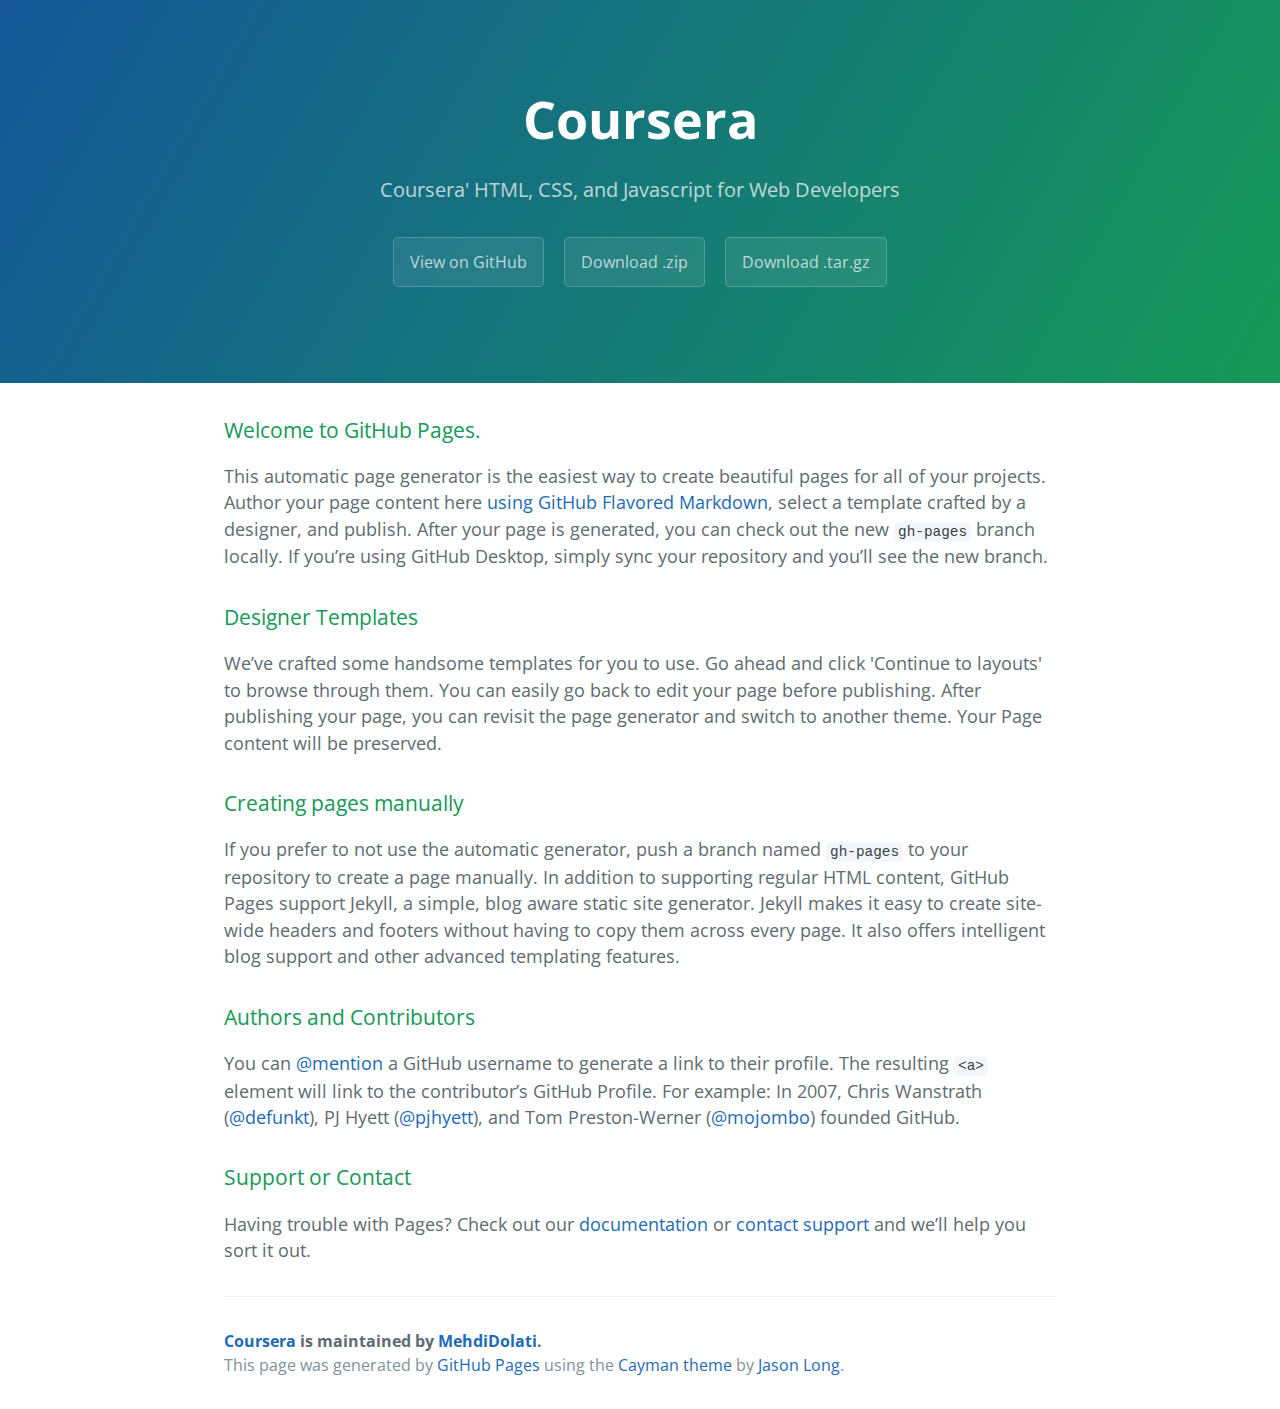
==== index.html @ 614a36b8 "Create gh-pages branch via GitHub" ====
<!DOCTYPE html>
<html lang="en-us">
  <head>
    <meta charset="UTF-8">
    <title>Coursera by MehdiDolati</title>
    <meta name="viewport" content="width=device-width, initial-scale=1">
    <link rel="stylesheet" type="text/css" href="stylesheets/normalize.css" media="screen">
    <link href='https://fonts.googleapis.com/css?family=Open+Sans:400,700' rel='stylesheet' type='text/css'>
    <link rel="stylesheet" type="text/css" href="stylesheets/stylesheet.css" media="screen">
    <link rel="stylesheet" type="text/css" href="stylesheets/github-light.css" media="screen">
  </head>
  <body>
    <section class="page-header">
      <h1 class="project-name">Coursera</h1>
      <h2 class="project-tagline">Coursera&#39; HTML, CSS, and Javascript for Web Developers</h2>
      <a href="https://github.com/MehdiDolati/Coursera" class="btn">View on GitHub</a>
      <a href="https://github.com/MehdiDolati/Coursera/zipball/master" class="btn">Download .zip</a>
      <a href="https://github.com/MehdiDolati/Coursera/tarball/master" class="btn">Download .tar.gz</a>
    </section>

    <section class="main-content">
      <h3>
<a id="welcome-to-github-pages" class="anchor" href="#welcome-to-github-pages" aria-hidden="true"><span aria-hidden="true" class="octicon octicon-link"></span></a>Welcome to GitHub Pages.</h3>

<p>This automatic page generator is the easiest way to create beautiful pages for all of your projects. Author your page content here <a href="https://guides.github.com/features/mastering-markdown/">using GitHub Flavored Markdown</a>, select a template crafted by a designer, and publish. After your page is generated, you can check out the new <code>gh-pages</code> branch locally. If you’re using GitHub Desktop, simply sync your repository and you’ll see the new branch.</p>

<h3>
<a id="designer-templates" class="anchor" href="#designer-templates" aria-hidden="true"><span aria-hidden="true" class="octicon octicon-link"></span></a>Designer Templates</h3>

<p>We’ve crafted some handsome templates for you to use. Go ahead and click 'Continue to layouts' to browse through them. You can easily go back to edit your page before publishing. After publishing your page, you can revisit the page generator and switch to another theme. Your Page content will be preserved.</p>

<h3>
<a id="creating-pages-manually" class="anchor" href="#creating-pages-manually" aria-hidden="true"><span aria-hidden="true" class="octicon octicon-link"></span></a>Creating pages manually</h3>

<p>If you prefer to not use the automatic generator, push a branch named <code>gh-pages</code> to your repository to create a page manually. In addition to supporting regular HTML content, GitHub Pages support Jekyll, a simple, blog aware static site generator. Jekyll makes it easy to create site-wide headers and footers without having to copy them across every page. It also offers intelligent blog support and other advanced templating features.</p>

<h3>
<a id="authors-and-contributors" class="anchor" href="#authors-and-contributors" aria-hidden="true"><span aria-hidden="true" class="octicon octicon-link"></span></a>Authors and Contributors</h3>

<p>You can <a href="https://help.github.com/articles/basic-writing-and-formatting-syntax/#mentioning-users-and-teams" class="user-mention">@mention</a> a GitHub username to generate a link to their profile. The resulting <code>&lt;a&gt;</code> element will link to the contributor’s GitHub Profile. For example: In 2007, Chris Wanstrath (<a href="https://github.com/defunkt" class="user-mention">@defunkt</a>), PJ Hyett (<a href="https://github.com/pjhyett" class="user-mention">@pjhyett</a>), and Tom Preston-Werner (<a href="https://github.com/mojombo" class="user-mention">@mojombo</a>) founded GitHub.</p>

<h3>
<a id="support-or-contact" class="anchor" href="#support-or-contact" aria-hidden="true"><span aria-hidden="true" class="octicon octicon-link"></span></a>Support or Contact</h3>

<p>Having trouble with Pages? Check out our <a href="https://help.github.com/pages">documentation</a> or <a href="https://github.com/contact">contact support</a> and we’ll help you sort it out.</p>

      <footer class="site-footer">
        <span class="site-footer-owner"><a href="https://github.com/MehdiDolati/Coursera">Coursera</a> is maintained by <a href="https://github.com/MehdiDolati">MehdiDolati</a>.</span>

        <span class="site-footer-credits">This page was generated by <a href="https://pages.github.com">GitHub Pages</a> using the <a href="https://github.com/jasonlong/cayman-theme">Cayman theme</a> by <a href="https://twitter.com/jasonlong">Jason Long</a>.</span>
      </footer>

    </section>

  
  </body>
</html>
---- stylesheets/stylesheet.css ----
* {
  box-sizing: border-box; }

body {
  padding: 0;
  margin: 0;
  font-family: "Open Sans", "Helvetica Neue", Helvetica, Arial, sans-serif;
  font-size: 16px;
  line-height: 1.5;
  color: #606c71; }

a {
  color: #1e6bb8;
  text-decoration: none; }
  a:hover {
    text-decoration: underline; }

.btn {
  display: inline-block;
  margin-bottom: 1rem;
  color: rgba(255, 255, 255, 0.7);
  background-color: rgba(255, 255, 255, 0.08);
  border-color: rgba(255, 255, 255, 0.2);
  border-style: solid;
  border-width: 1px;
  border-radius: 0.3rem;
  transition: color 0.2s, background-color 0.2s, border-color 0.2s; }
  .btn + .btn {
    margin-left: 1rem; }

.btn:hover {
  color: rgba(255, 255, 255, 0.8);
  text-decoration: none;
  background-color: rgba(255, 255, 255, 0.2);
  border-color: rgba(255, 255, 255, 0.3); }

@media screen and (min-width: 64em) {
  .btn {
    padding: 0.75rem 1rem; } }

@media screen and (min-width: 42em) and (max-width: 64em) {
  .btn {
    padding: 0.6rem 0.9rem;
    font-size: 0.9rem; } }

@media screen and (max-width: 42em) {
  .btn {
    display: block;
    width: 100%;
    padding: 0.75rem;
    font-size: 0.9rem; }
    .btn + .btn {
      margin-top: 1rem;
      margin-left: 0; } }

.page-header {
  color: #fff;
  text-align: center;
  background-color: #159957;
  background-image: linear-gradient(120deg, #155799, #159957); }

@media screen and (min-width: 64em) {
  .page-header {
    padding: 5rem 6rem; } }

@media screen and (min-width: 42em) and (max-width: 64em) {
  .page-header {
    padding: 3rem 4rem; } }

@media screen and (max-width: 42em) {
  .page-header {
    padding: 2rem 1rem; } }

.project-name {
  margin-top: 0;
  margin-bottom: 0.1rem; }

@media screen and (min-width: 64em) {
  .project-name {
    font-size: 3.25rem; } }

@media screen and (min-width: 42em) and (max-width: 64em) {
  .project-name {
    font-size: 2.25rem; } }

@media screen and (max-width: 42em) {
  .project-name {
    font-size: 1.75rem; } }

.project-tagline {
  margin-bottom: 2rem;
  font-weight: normal;
  opacity: 0.7; }

@media screen and (min-width: 64em) {
  .project-tagline {
    font-size: 1.25rem; } }

@media screen and (min-width: 42em) and (max-width: 64em) {
  .project-tagline {
    font-size: 1.15rem; } }

@media screen and (max-width: 42em) {
  .project-tagline {
    font-size: 1rem; } }

.main-content :first-child {
  margin-top: 0; }
.main-content img {
  max-width: 100%; }
.main-content h1, .main-content h2, .main-content h3, .main-content h4, .main-content h5, .main-content h6 {
  margin-top: 2rem;
  margin-bottom: 1rem;
  font-weight: normal;
  color: #159957; }
.main-content p {
  margin-bottom: 1em; }
.main-content code {
  padding: 2px 4px;
  font-family: Consolas, "Liberation Mono", Menlo, Courier, monospace;
  font-size: 0.9rem;
  color: #383e41;
  background-color: #f3f6fa;
  border-radius: 0.3rem; }
.main-content pre {
  padding: 0.8rem;
  margin-top: 0;
  margin-bottom: 1rem;
  font: 1rem Consolas, "Liberation Mono", Menlo, Courier, monospace;
  color: #567482;
  word-wrap: normal;
  background-color: #f3f6fa;
  border: solid 1px #dce6f0;
  border-radius: 0.3rem; }
  .main-content pre > code {
    padding: 0;
    margin: 0;
    font-size: 0.9rem;
    color: #567482;
    word-break: normal;
    white-space: pre;
    background: transparent;
    border: 0; }
.main-content .highlight {
  margin-bottom: 1rem; }
  .main-content .highlight pre {
    margin-bottom: 0;
    word-break: normal; }
.main-content .highlight pre, .main-content pre {
  padding: 0.8rem;
  overflow: auto;
  font-size: 0.9rem;
  line-height: 1.45;
  border-radius: 0.3rem; }
.main-content pre code, .main-content pre tt {
  display: inline;
  max-width: initial;
  padding: 0;
  margin: 0;
  overflow: initial;
  line-height: inherit;
  word-wrap: normal;
  background-color: transparent;
  border: 0; }
  .main-content pre code:before, .main-content pre code:after, .main-content pre tt:before, .main-content pre tt:after {
    content: normal; }
.main-content ul, .main-content ol {
  margin-top: 0; }
.main-content blockquote {
  padding: 0 1rem;
  margin-left: 0;
  color: #819198;
  border-left: 0.3rem solid #dce6f0; }
  .main-content blockquote > :first-child {
    margin-top: 0; }
  .main-content blockquote > :last-child {
    margin-bottom: 0; }
.main-content table {
  display: block;
  width: 100%;
  overflow: auto;
  word-break: normal;
  word-break: keep-all; }
  .main-content table th {
    font-weight: bold; }
  .main-content table th, .main-content table td {
    padding: 0.5rem 1rem;
    border: 1px solid #e9ebec; }
.main-content dl {
  padding: 0; }
  .main-content dl dt {
    padding: 0;
    margin-top: 1rem;
    font-size: 1rem;
    font-weight: bold; }
  .main-content dl dd {
    padding: 0;
    margin-bottom: 1rem; }
.main-content hr {
  height: 2px;
  padding: 0;
  margin: 1rem 0;
  background-color: #eff0f1;
  border: 0; }

@media screen and (min-width: 64em) {
  .main-content {
    max-width: 64rem;
    padding: 2rem 6rem;
    margin: 0 auto;
    font-size: 1.1rem; } }

@media screen and (min-width: 42em) and (max-width: 64em) {
  .main-content {
    padding: 2rem 4rem;
    font-size: 1.1rem; } }

@media screen and (max-width: 42em) {
  .main-content {
    padding: 2rem 1rem;
    font-size: 1rem; } }

.site-footer {
  padding-top: 2rem;
  margin-top: 2rem;
  border-top: solid 1px #eff0f1; }

.site-footer-owner {
  display: block;
  font-weight: bold; }

.site-footer-credits {
  color: #819198; }

@media screen and (min-width: 64em) {
  .site-footer {
    font-size: 1rem; } }

@media screen and (min-width: 42em) and (max-width: 64em) {
  .site-footer {
    font-size: 1rem; } }

@media screen and (max-width: 42em) {
  .site-footer {
    font-size: 0.9rem; } }
---- stylesheets/github-light.css ----
/*
   Copyright 2014 GitHub Inc.

   Licensed under the Apache License, Version 2.0 (the "License");
   you may not use this file except in compliance with the License.
   You may obtain a copy of the License at

       http://www.apache.org/licenses/LICENSE-2.0

   Unless required by applicable law or agreed to in writing, software
   distributed under the License is distributed on an "AS IS" BASIS,
   WITHOUT WARRANTIES OR CONDITIONS OF ANY KIND, either express or implied.
   See the License for the specific language governing permissions and
   limitations under the License.

*/

.pl-c /* comment */ {
  color: #969896;
}

.pl-c1      /* constant, markup.raw, meta.diff.header, meta.module-reference, meta.property-name, support, support.constant, support.variable, variable.other.constant */,
.pl-s .pl-v /* string variable */ {
  color: #0086b3;
}

.pl-e  /* entity */,
.pl-en /* entity.name */ {
  color: #795da3;
}

.pl-s .pl-s1 /* string source */,
.pl-smi      /* storage.modifier.import, storage.modifier.package, storage.type.java, variable.other, variable.parameter.function */ {
  color: #333;
}

.pl-ent /* entity.name.tag */ {
  color: #63a35c;
}

.pl-k /* keyword, storage, storage.type */ {
  color: #a71d5d;
}

.pl-pds              /* punctuation.definition.string, string.regexp.character-class */,
.pl-s                /* string */,
.pl-s .pl-pse .pl-s1 /* string punctuation.section.embedded source */,
.pl-sr               /* string.regexp */,
.pl-sr .pl-cce       /* string.regexp constant.character.escape */,
.pl-sr .pl-sra       /* string.regexp string.regexp.arbitrary-repitition */,
.pl-sr .pl-sre       /* string.regexp source.ruby.embedded */ {
  color: #183691;
}

.pl-v /* variable */ {
  color: #ed6a43;
}

.pl-id /* invalid.deprecated */ {
  color: #b52a1d;
}

.pl-ii /* invalid.illegal */ {
  background-color: #b52a1d;
  color: #f8f8f8;
}

.pl-sr .pl-cce /* string.regexp constant.character.escape */ {
  color: #63a35c;
  font-weight: bold;
}

.pl-ml /* markup.list */ {
  color: #693a17;
}

.pl-mh        /* markup.heading */,
.pl-mh .pl-en /* markup.heading entity.name */,
.pl-ms        /* meta.separator */ {
  color: #1d3e81;
  font-weight: bold;
}

.pl-mq /* markup.quote */ {
  color: #008080;
}

.pl-mi /* markup.italic */ {
  color: #333;
  font-style: italic;
}

.pl-mb /* markup.bold */ {
  color: #333;
  font-weight: bold;
}

.pl-md /* markup.deleted, meta.diff.header.from-file */ {
  background-color: #ffecec;
  color: #bd2c00;
}

.pl-mi1 /* markup.inserted, meta.diff.header.to-file */ {
  background-color: #eaffea;
  color: #55a532;
}

.pl-mdr /* meta.diff.range */ {
  color: #795da3;
  font-weight: bold;
}

.pl-mo /* meta.output */ {
  color: #1d3e81;
}
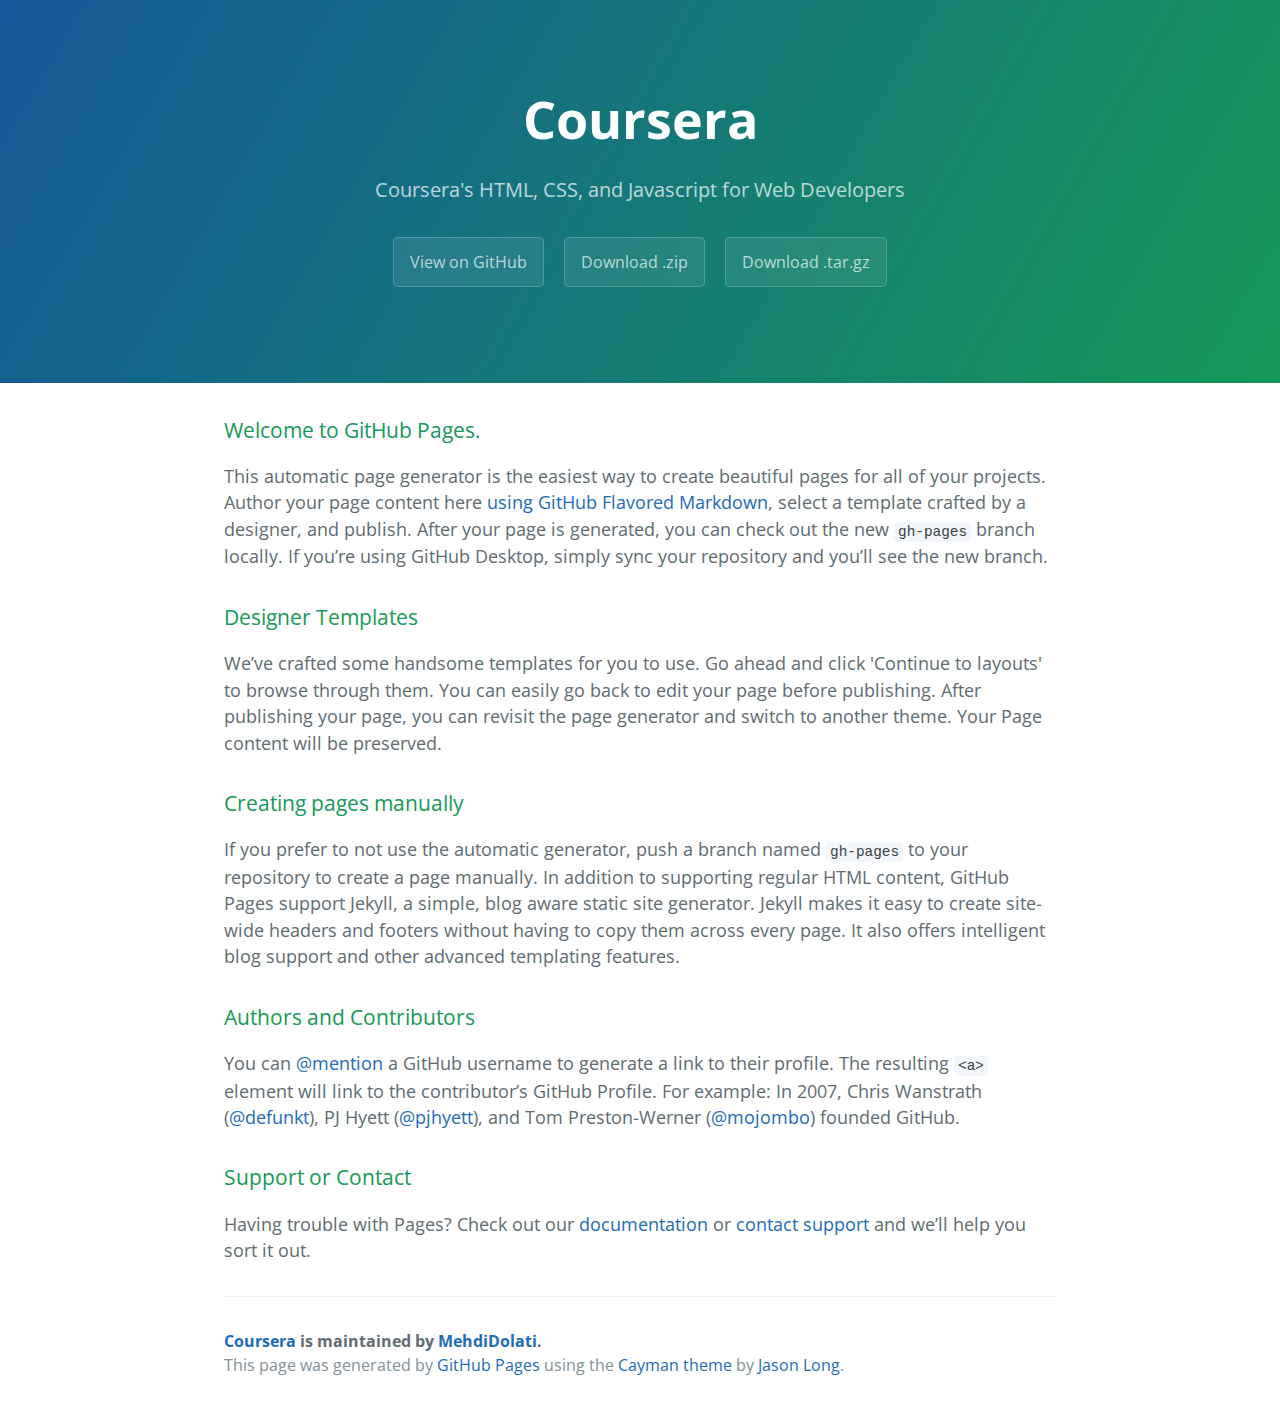
==== commit 6f44c34a: "Create gh-pages branch via GitHub" ====
--- a/index.html
+++ b/index.html
@@ -12,7 +12,7 @@
   <body>
     <section class="page-header">
       <h1 class="project-name">Coursera</h1>
-      <h2 class="project-tagline">Coursera&#39; HTML, CSS, and Javascript for Web Developers</h2>
+      <h2 class="project-tagline">Coursera&#39;s HTML, CSS, and Javascript for Web Developers</h2>
       <a href="https://github.com/MehdiDolati/Coursera" class="btn">View on GitHub</a>
       <a href="https://github.com/MehdiDolati/Coursera/zipball/master" class="btn">Download .zip</a>
       <a href="https://github.com/MehdiDolati/Coursera/tarball/master" class="btn">Download .tar.gz</a>
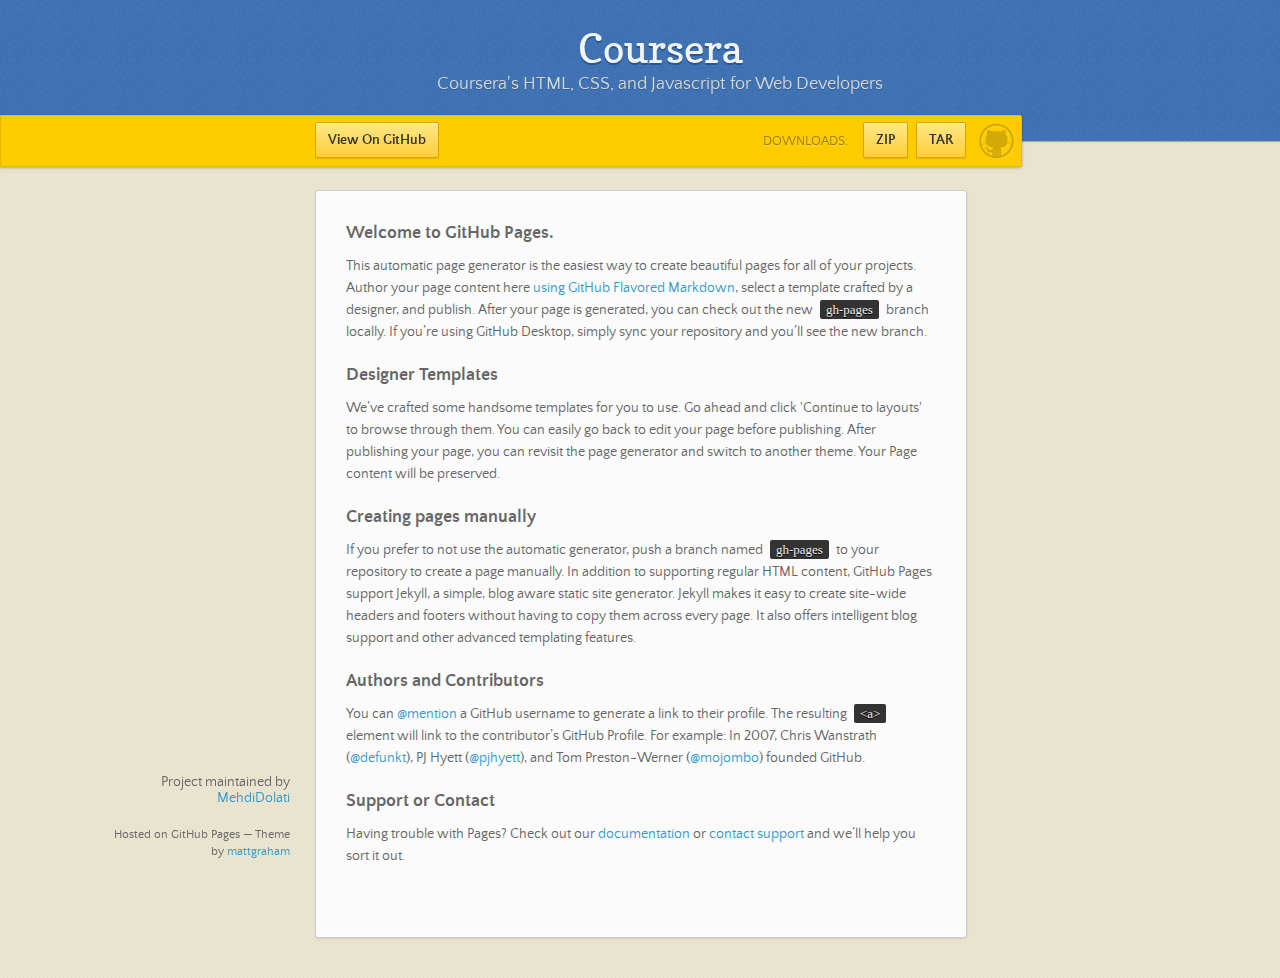
==== commit 2f98d815: "Create gh-pages branch via GitHub" ====
--- a/index.html
+++ b/index.html
@@ -1,25 +1,45 @@
-<!DOCTYPE html>
-<html lang="en-us">
+<!doctype html>
+<html>
   <head>
-    <meta charset="UTF-8">
+    <meta charset="utf-8">
+    <meta http-equiv="X-UA-Compatible" content="chrome=1">
     <title>Coursera by MehdiDolati</title>
-    <meta name="viewport" content="width=device-width, initial-scale=1">
-    <link rel="stylesheet" type="text/css" href="stylesheets/normalize.css" media="screen">
-    <link href='https://fonts.googleapis.com/css?family=Open+Sans:400,700' rel='stylesheet' type='text/css'>
-    <link rel="stylesheet" type="text/css" href="stylesheets/stylesheet.css" media="screen">
-    <link rel="stylesheet" type="text/css" href="stylesheets/github-light.css" media="screen">
+    <link rel="stylesheet" href="stylesheets/styles.css">
+    <link rel="stylesheet" href="stylesheets/github-dark.css">
+    <script src="https://ajax.googleapis.com/ajax/libs/jquery/1.7.1/jquery.min.js"></script>
+    <script src="javascripts/main.js"></script>
+    <!--[if lt IE 9]>
+      <script src="//html5shiv.googlecode.com/svn/trunk/html5.js"></script>
+    <![endif]-->
+    <meta name="viewport" content="width=device-width, initial-scale=1, user-scalable=no">
+
   </head>
   <body>
-    <section class="page-header">
-      <h1 class="project-name">Coursera</h1>
-      <h2 class="project-tagline">Coursera&#39;s HTML, CSS, and Javascript for Web Developers</h2>
-      <a href="https://github.com/MehdiDolati/Coursera" class="btn">View on GitHub</a>
-      <a href="https://github.com/MehdiDolati/Coursera/zipball/master" class="btn">Download .zip</a>
-      <a href="https://github.com/MehdiDolati/Coursera/tarball/master" class="btn">Download .tar.gz</a>
-    </section>
 
-    <section class="main-content">
-      <h3>
+      <header>
+        <h1>Coursera</h1>
+        <p>Coursera&#39;s HTML, CSS, and Javascript for Web Developers</p>
+      </header>
+
+      <div id="banner">
+        <span id="logo"></span>
+
+        <a href="https://github.com/MehdiDolati/Coursera" class="button fork"><strong>View On GitHub</strong></a>
+        <div class="downloads">
+          <span>Downloads:</span>
+          <ul>
+            <li><a href="https://github.com/MehdiDolati/Coursera/zipball/master" class="button">ZIP</a></li>
+            <li><a href="https://github.com/MehdiDolati/Coursera/tarball/master" class="button">TAR</a></li>
+          </ul>
+        </div>
+      </div><!-- end banner -->
+
+    <div class="wrapper">
+      <nav>
+        <ul></ul>
+      </nav>
+      <section>
+        <h3>
 <a id="welcome-to-github-pages" class="anchor" href="#welcome-to-github-pages" aria-hidden="true"><span aria-hidden="true" class="octicon octicon-link"></span></a>Welcome to GitHub Pages.</h3>
 
 <p>This automatic page generator is the easiest way to create beautiful pages for all of your projects. Author your page content here <a href="https://guides.github.com/features/mastering-markdown/">using GitHub Flavored Markdown</a>, select a template crafted by a designer, and publish. After your page is generated, you can check out the new <code>gh-pages</code> branch locally. If you’re using GitHub Desktop, simply sync your repository and you’ll see the new branch.</p>
@@ -43,15 +63,13 @@
 <a id="support-or-contact" class="anchor" href="#support-or-contact" aria-hidden="true"><span aria-hidden="true" class="octicon octicon-link"></span></a>Support or Contact</h3>
 
 <p>Having trouble with Pages? Check out our <a href="https://help.github.com/pages">documentation</a> or <a href="https://github.com/contact">contact support</a> and we’ll help you sort it out.</p>
-
-      <footer class="site-footer">
-        <span class="site-footer-owner"><a href="https://github.com/MehdiDolati/Coursera">Coursera</a> is maintained by <a href="https://github.com/MehdiDolati">MehdiDolati</a>.</span>
-
-        <span class="site-footer-credits">This page was generated by <a href="https://pages.github.com">GitHub Pages</a> using the <a href="https://github.com/jasonlong/cayman-theme">Cayman theme</a> by <a href="https://twitter.com/jasonlong">Jason Long</a>.</span>
+      </section>
+      <footer>
+        <p>Project maintained by <a href="https://github.com/MehdiDolati">MehdiDolati</a></p>
+        <p><small>Hosted on GitHub Pages &mdash; Theme by <a href="https://twitter.com/michigangraham">mattgraham</a></small></p>
       </footer>
-
-    </section>
-
-  
+    </div>
+    <!--[if !IE]><script>fixScale(document);</script><![endif]-->
+    
   </body>
 </html>
--- a/stylesheets/styles.css
+++ b/stylesheets/styles.css
@@ -0,0 +1,1010 @@
+/*
+Leap Day for GitHub Pages
+by Matt Graham
+*/
+@font-face {
+  font-family: 'Quattrocento Sans';
+  src: url("../fonts/quattrocentosans-bold-webfont.eot");
+  src: url("../fonts/quattrocentosans-bold-webfont.eot?#iefix") format("embedded-opentype"), url("../fonts/quattrocentosans-bold-webfont.woff") format("woff"), url("../fonts/quattrocentosans-bold-webfont.ttf") format("truetype"), url("../fonts/quattrocentosans-bold-webfont.svg#QuattrocentoSansBold") format("svg");
+  font-weight: bold;
+  font-style: normal;
+}
+
+@font-face {
+  font-family: 'Quattrocento Sans';
+  src: url("../fonts/quattrocentosans-bolditalic-webfont.eot");
+  src: url("../fonts/quattrocentosans-bolditalic-webfont.eot?#iefix") format("embedded-opentype"), url("../fonts/quattrocentosans-bolditalic-webfont.woff") format("woff"), url("../fonts/quattrocentosans-bolditalic-webfont.ttf") format("truetype"), url("../fonts/quattrocentosans-bolditalic-webfont.svg#QuattrocentoSansBoldItalic") format("svg");
+  font-weight: bold;
+  font-style: italic;
+}
+
+@font-face {
+  font-family: 'Quattrocento Sans';
+  src: url("../fonts/quattrocentosans-italic-webfont.eot");
+  src: url("../fonts/quattrocentosans-italic-webfont.eot?#iefix") format("embedded-opentype"), url("../fonts/quattrocentosans-italic-webfont.woff") format("woff"), url("../fonts/quattrocentosans-italic-webfont.ttf") format("truetype"), url("../fonts/quattrocentosans-italic-webfont.svg#QuattrocentoSansItalic") format("svg");
+  font-weight: normal;
+  font-style: italic;
+}
+
+@font-face {
+  font-family: 'Quattrocento Sans';
+  src: url("../fonts/quattrocentosans-regular-webfont.eot");
+  src: url("../fonts/quattrocentosans-regular-webfont.eot?#iefix") format("embedded-opentype"), url("../fonts/quattrocentosans-regular-webfont.woff") format("woff"), url("../fonts/quattrocentosans-regular-webfont.ttf") format("truetype"), url("../fonts/quattrocentosans-regular-webfont.svg#QuattrocentoSansRegular") format("svg");
+  font-weight: normal;
+  font-style: normal;
+}
+
+@font-face {
+  font-family: 'Copse';
+  src: url("../fonts/copse-regular-webfont.eot");
+  src: url("../fonts/copse-regular-webfont.eot?#iefix") format("embedded-opentype"), url("../fonts/copse-regular-webfont.woff") format("woff"), url("../fonts/copse-regular-webfont.ttf") format("truetype"), url("../fonts/copse-regular-webfont.svg#CopseRegular") format("svg");
+  font-weight: normal;
+  font-style: normal;
+}
+
+/* normalize.css 2012-02-07T12:37 UTC - https://github.com/necolas/normalize.css */
+/* =============================================================================
+   HTML5 display definitions
+   ========================================================================== */
+/*
+ * Corrects block display not defined in IE6/7/8/9 & FF3
+ */
+article,
+aside,
+details,
+figcaption,
+figure,
+footer,
+header,
+hgroup,
+nav,
+section,
+summary {
+  display: block;
+}
+
+/*
+ * Corrects inline-block display not defined in IE6/7/8/9 & FF3
+ */
+audio,
+canvas,
+video {
+  display: inline-block;
+  *display: inline;
+  *zoom: 1;
+}
+
+/*
+ * Prevents modern browsers from displaying 'audio' without controls
+ */
+audio:not([controls]) {
+  display: none;
+}
+
+/*
+ * Addresses styling for 'hidden' attribute not present in IE7/8/9, FF3, S4
+ * Known issue: no IE6 support
+ */
+[hidden] {
+  display: none;
+}
+
+/* =============================================================================
+   Base
+   ========================================================================== */
+/*
+ * 1. Corrects text resizing oddly in IE6/7 when body font-size is set using em units
+ *    http://clagnut.com/blog/348/#c790
+ * 2. Prevents iOS text size adjust after orientation change, without disabling user zoom
+ *    www.456bereastreet.com/archive/201012/controlling_text_size_in_safari_for_ios_without_disabling_user_zoom/
+ */
+html {
+  font-size: 100%;
+  /* 1 */
+  -webkit-text-size-adjust: 100%;
+  /* 2 */
+  -ms-text-size-adjust: 100%;
+  /* 2 */
+}
+
+/*
+ * Addresses font-family inconsistency between 'textarea' and other form elements.
+ */
+html,
+button,
+input,
+select,
+textarea {
+  font-family: sans-serif;
+}
+
+/*
+ * Addresses margins handled incorrectly in IE6/7
+ */
+body {
+  margin: 0;
+}
+
+/* =============================================================================
+   Links
+   ========================================================================== */
+/*
+ * Addresses outline displayed oddly in Chrome
+ */
+a:focus {
+  outline: thin dotted;
+}
+
+/*
+ * Improves readability when focused and also mouse hovered in all browsers
+ * people.opera.com/patrickl/experiments/keyboard/test
+ */
+a:hover,
+a:active {
+  outline: 0;
+}
+
+/* =============================================================================
+   Typography
+   ========================================================================== */
+/*
+ * Addresses font sizes and margins set differently in IE6/7
+ * Addresses font sizes within 'section' and 'article' in FF4+, Chrome, S5
+ */
+h1 {
+  font-size: 2em;
+  margin: 0.67em 0;
+}
+
+h2 {
+  font-size: 1.5em;
+  margin: 0.83em 0;
+}
+
+h3 {
+  font-size: 1.17em;
+  margin: 1em 0;
+}
+
+h4 {
+  font-size: 1em;
+  margin: 1.33em 0;
+}
+
+h5 {
+  font-size: 0.83em;
+  margin: 1.67em 0;
+}
+
+h6 {
+  font-size: 0.75em;
+  margin: 2.33em 0;
+}
+
+/*
+ * Addresses styling not present in IE7/8/9, S5, Chrome
+ */
+abbr[title] {
+  border-bottom: 1px dotted;
+}
+
+/*
+ * Addresses style set to 'bolder' in FF3+, S4/5, Chrome
+*/
+b,
+strong {
+  font-weight: bold;
+}
+
+blockquote {
+  margin: 1em 40px;
+}
+
+/*
+ * Addresses styling not present in S5, Chrome
+ */
+dfn {
+  font-style: italic;
+}
+
+/*
+ * Addresses styling not present in IE6/7/8/9
+ */
+mark {
+  background: #ff0;
+  color: #000;
+}
+
+/*
+ * Addresses margins set differently in IE6/7
+ */
+p,
+pre {
+  margin: 1em 0;
+}
+
+/*
+ * Corrects font family set oddly in IE6, S4/5, Chrome
+ * en.wikipedia.org/wiki/User:Davidgothberg/Test59
+ */
+pre,
+code,
+kbd,
+samp {
+  font-family: monospace, serif;
+  _font-family: 'courier new', monospace;
+  font-size: 1em;
+}
+
+/*
+ * 1. Addresses CSS quotes not supported in IE6/7
+ * 2. Addresses quote property not supported in S4
+ */
+/* 1 */
+q {
+  quotes: none;
+}
+
+/* 2 */
+q:before,
+q:after {
+  content: '';
+  content: none;
+}
+
+small {
+  font-size: 75%;
+}
+
+/*
+ * Prevents sub and sup affecting line-height in all browsers
+ * gist.github.com/413930
+ */
+sub,
+sup {
+  font-size: 75%;
+  line-height: 0;
+  position: relative;
+  vertical-align: baseline;
+}
+
+sup {
+  top: -0.5em;
+}
+
+sub {
+  bottom: -0.25em;
+}
+
+/* =============================================================================
+   Lists
+   ========================================================================== */
+/*
+ * Addresses margins set differently in IE6/7
+ */
+dl,
+menu,
+ol,
+ul {
+  margin: 1em 0;
+}
+
+dd {
+  margin: 0 0 0 40px;
+}
+
+/*
+ * Addresses paddings set differently in IE6/7
+ */
+menu,
+ol,
+ul {
+  padding: 0 0 0 40px;
+}
+
+/*
+ * Corrects list images handled incorrectly in IE7
+ */
+nav ul,
+nav ol {
+  list-style: none;
+  list-style-image: none;
+}
+
+/* =============================================================================
+   Embedded content
+   ========================================================================== */
+/*
+ * 1. Removes border when inside 'a' element in IE6/7/8/9, FF3
+ * 2. Improves image quality when scaled in IE7
+ *    code.flickr.com/blog/2008/11/12/on-ui-quality-the-little-things-client-side-image-resizing/
+ */
+img {
+  border: 0;
+  /* 1 */
+  -ms-interpolation-mode: bicubic;
+  /* 2 */
+}
+
+/*
+ * Corrects overflow displayed oddly in IE9
+ */
+svg:not(:root) {
+  overflow: hidden;
+}
+
+/* =============================================================================
+   Figures
+   ========================================================================== */
+/*
+ * Addresses margin not present in IE6/7/8/9, S5, O11
+ */
+figure {
+  margin: 0;
+}
+
+/* =============================================================================
+   Forms
+   ========================================================================== */
+/*
+ * Corrects margin displayed oddly in IE6/7
+ */
+form {
+  margin: 0;
+}
+
+/*
+ * Define consistent border, margin, and padding
+ */
+fieldset {
+  border: 1px solid #c0c0c0;
+  margin: 0 2px;
+  padding: 0.35em 0.625em 0.75em;
+}
+
+/*
+ * 1. Corrects color not being inherited in IE6/7/8/9
+ * 2. Corrects text not wrapping in FF3 
+ * 3. Corrects alignment displayed oddly in IE6/7
+ */
+legend {
+  border: 0;
+  /* 1 */
+  padding: 0;
+  white-space: normal;
+  /* 2 */
+  *margin-left: -7px;
+  /* 3 */
+}
+
+/*
+ * 1. Corrects font size not being inherited in all browsers
+ * 2. Addresses margins set differently in IE6/7, FF3+, S5, Chrome
+ * 3. Improves appearance and consistency in all browsers
+ */
+button,
+input,
+select,
+textarea {
+  font-size: 100%;
+  /* 1 */
+  margin: 0;
+  /* 2 */
+  vertical-align: baseline;
+  /* 3 */
+  *vertical-align: middle;
+  /* 3 */
+}
+
+/*
+ * Addresses FF3/4 setting line-height on 'input' using !important in the UA stylesheet
+ */
+button,
+input {
+  line-height: normal;
+  /* 1 */
+}
+
+/*
+ * 1. Improves usability and consistency of cursor style between image-type 'input' and others
+ * 2. Corrects inability to style clickable 'input' types in iOS
+ * 3. Removes inner spacing in IE7 without affecting normal text inputs
+ *    Known issue: inner spacing remains in IE6
+ */
+button,
+input[type="button"],
+input[type="reset"],
+input[type="submit"] {
+  cursor: pointer;
+  /* 1 */
+  -webkit-appearance: button;
+  /* 2 */
+  *overflow: visible;
+  /* 3 */
+}
+
+/*
+ * Re-set default cursor for disabled elements
+ */
+button[disabled],
+input[disabled] {
+  cursor: default;
+}
+
+/*
+ * 1. Addresses box sizing set to content-box in IE8/9
+ * 2. Removes excess padding in IE8/9
+ * 3. Removes excess padding in IE7
+      Known issue: excess padding remains in IE6
+ */
+input[type="checkbox"],
+input[type="radio"] {
+  box-sizing: border-box;
+  /* 1 */
+  padding: 0;
+  /* 2 */
+  *height: 13px;
+  /* 3 */
+  *width: 13px;
+  /* 3 */
+}
+
+/*
+ * 1. Addresses appearance set to searchfield in S5, Chrome
+ * 2. Addresses box-sizing set to border-box in S5, Chrome (include -moz to future-proof)
+ */
+input[type="search"] {
+  -webkit-appearance: textfield;
+  /* 1 */
+  -moz-box-sizing: content-box;
+  -webkit-box-sizing: content-box;
+  /* 2 */
+  box-sizing: content-box;
+}
+
+/*
+ * Removes inner padding and search cancel button in S5, Chrome on OS X
+ */
+input[type="search"]::-webkit-search-decoration,
+input[type="search"]::-webkit-search-cancel-button {
+  -webkit-appearance: none;
+}
+
+/*
+ * Removes inner padding and border in FF3+
+ * www.sitepen.com/blog/2008/05/14/the-devils-in-the-details-fixing-dojos-toolbar-buttons/
+ */
+button::-moz-focus-inner,
+input::-moz-focus-inner {
+  border: 0;
+  padding: 0;
+}
+
+/*
+ * 1. Removes default vertical scrollbar in IE6/7/8/9
+ * 2. Improves readability and alignment in all browsers
+ */
+textarea {
+  overflow: auto;
+  /* 1 */
+  vertical-align: top;
+  /* 2 */
+}
+
+/* =============================================================================
+   Tables
+   ========================================================================== */
+/*
+ * Remove most spacing between table cells
+ */
+table {
+  border-collapse: collapse;
+  border-spacing: 0;
+}
+
+body {
+  font: 14px/22px "Quattrocento Sans", "Helvetica Neue", Helvetica, Arial, sans-serif;
+  color: #666;
+  font-weight: 300;
+  margin: 0px;
+  padding: 0px 0 20px 0px;
+  background: url(../images/body-background.png) #eae6d1;
+}
+
+h1, h2, h3, h4, h5, h6 {
+  color: #333;
+  margin: 0 0 10px;
+}
+
+p, ul, ol, table, pre, dl {
+  margin: 0 0 20px;
+}
+
+h1, h2, h3 {
+  line-height: 1.1;
+}
+
+h1 {
+  font-size: 28px;
+}
+
+h2 {
+  font-size: 24px;
+  color: #393939;
+}
+
+h3, h4, h5, h6 {
+  color: #666666;
+}
+
+h3 {
+  font-size: 18px;
+  line-height: 24px;
+}
+
+a {
+  color: #3399cc;
+  font-weight: 400;
+  text-decoration: none;
+}
+
+a small {
+  font-size: 11px;
+  color: #666;
+  margin-top: -0.6em;
+  display: block;
+}
+
+ul {
+  list-style-image: url("../images/bullet.png");
+}
+
+strong {
+  font-weight: bold;
+  color: #333;
+}
+
+.wrapper {
+  width: 650px;
+  margin: 0 auto;
+  position: relative;
+}
+
+section img {
+  max-width: 100%;
+}
+
+blockquote {
+  border-left: 1px solid #ffcc00;
+  margin: 0;
+  padding: 0 0 0 20px;
+  font-style: italic;
+}
+
+code {
+  font-family: "Lucida Sans", Monaco, Bitstream Vera Sans Mono, Lucida Console, Terminal;
+  font-size: 13px;
+  color: #efefef;
+  text-shadow: 0px 1px 0px #000;
+  margin: 0 4px;
+  padding: 2px 6px;
+  background: #333;
+  -moz-border-radius: 2px;
+  -webkit-border-radius: 2px;
+  -o-border-radius: 2px;
+  -ms-border-radius: 2px;
+  -khtml-border-radius: 2px;
+  border-radius: 2px;
+}
+
+pre {
+  padding: 8px 15px;
+  background: #333333;
+  -moz-border-radius: 3px;
+  -webkit-border-radius: 3px;
+  -o-border-radius: 3px;
+  -ms-border-radius: 3px;
+  -khtml-border-radius: 3px;
+  border-radius: 3px;
+  border: 1px solid #c7c7c7;
+  overflow: auto;
+  overflow-y: hidden;
+}
+pre code {
+  margin: 0px;
+  padding: 0px;
+}
+
+table {
+  width: 100%;
+  border-collapse: collapse;
+}
+
+th {
+  text-align: left;
+  padding: 5px 10px;
+  border-bottom: 1px solid #e5e5e5;
+  color: #444;
+}
+
+td {
+  text-align: left;
+  padding: 5px 10px;
+  border-bottom: 1px solid #e5e5e5;
+  border-right: 1px solid #ffcc00;
+}
+td:first-child {
+  border-left: 1px solid #ffcc00;
+}
+
+hr {
+  border: 0;
+  outline: none;
+  height: 11px;
+  background: transparent url("../images/hr.gif") center center repeat-x;
+  margin: 0 0 20px;
+}
+
+dt {
+  color: #444;
+  font-weight: 700;
+}
+
+header {
+  padding: 25px 20px 40px 20px;
+  margin: 0;
+  position: fixed;
+  top: 0;
+  left: 0;
+  right: 0;
+  width: 100%;
+  text-align: center;
+  background: url(../images/background.png) #4276b6;
+  -moz-box-shadow: 1px 0px 2px rgba(0, 0, 0, 0.75);
+  -webkit-box-shadow: 1px 0px 2px rgba(0, 0, 0, 0.75);
+  -o-box-shadow: 1px 0px 2px rgba(0, 0, 0, 0.75);
+  box-shadow: 1px 0px 2px rgba(0, 0, 0, 0.75);
+  z-index: 99;
+  -webkit-font-smoothing: antialiased;
+  min-height: 76px;
+}
+header h1 {
+  font: 40px/48px "Copse", "Helvetica Neue", Helvetica, Arial, sans-serif;
+  color: #f3f3f3;
+  text-shadow: 0px 2px 0px #235796;
+  margin: 0px;
+  white-space: nowrap;
+  overflow: hidden;
+  text-overflow: ellipsis;
+  -o-text-overflow: ellipsis;
+  -ms-text-overflow: ellipsis;
+}
+header p {
+  color: #d8d8d8;
+  text-shadow: rgba(0, 0, 0, 0.2) 0 1px 0;
+  font-size: 18px;
+  margin: 0px;
+}
+
+#banner {
+  z-index: 100;
+  left: 0;
+  right: 50%;
+  height: 50px;
+  margin-right: -382px;
+  position: fixed;
+  top: 115px;
+  background: #ffcc00;
+  border: 1px solid #f0b500;
+  -moz-box-shadow: 0px 1px 3px rgba(0, 0, 0, 0.25);
+  -webkit-box-shadow: 0px 1px 3px rgba(0, 0, 0, 0.25);
+  -o-box-shadow: 0px 1px 3px rgba(0, 0, 0, 0.25);
+  box-shadow: 0px 1px 3px rgba(0, 0, 0, 0.25);
+  -moz-border-radius: 0px 2px 2px 0px;
+  -webkit-border-radius: 0px 2px 2px 0px;
+  -o-border-radius: 0px 2px 2px 0px;
+  -ms-border-radius: 0px 2px 2px 0px;
+  -khtml-border-radius: 0px 2px 2px 0px;
+  border-radius: 0px 2px 2px 0px;
+  padding-right: 10px;
+}
+#banner .button {
+  border: 1px solid #dba500;
+  background: -webkit-gradient(linear, 50% 0%, 50% 100%, color-stop(0%, #ffe788), color-stop(100%, #ffce38));
+  background: -webkit-linear-gradient(#ffe788, #ffce38);
+  background: -moz-linear-gradient(#ffe788, #ffce38);
+  background: -o-linear-gradient(#ffe788, #ffce38);
+  background: -ms-linear-gradient(#ffe788, #ffce38);
+  background: linear-gradient(#ffe788, #ffce38);
+  -moz-border-radius: 2px;
+  -webkit-border-radius: 2px;
+  -o-border-radius: 2px;
+  -ms-border-radius: 2px;
+  -khtml-border-radius: 2px;
+  border-radius: 2px;
+  -moz-box-shadow: inset 0px 1px 0px rgba(255, 255, 255, 0.4), 0px 1px 1px rgba(0, 0, 0, 0.1);
+  -webkit-box-shadow: inset 0px 1px 0px rgba(255, 255, 255, 0.4), 0px 1px 1px rgba(0, 0, 0, 0.1);
+  -o-box-shadow: inset 0px 1px 0px rgba(255, 255, 255, 0.4), 0px 1px 1px rgba(0, 0, 0, 0.1);
+  box-shadow: inset 0px 1px 0px rgba(255, 255, 255, 0.4), 0px 1px 1px rgba(0, 0, 0, 0.1);
+  background-color: #FFE788;
+  margin-left: 5px;
+  padding: 10px 12px;
+  margin-top: 6px;
+  line-height: 14px;
+  font-size: 14px;
+  color: #333;
+  font-weight: bold;
+  display: inline-block;
+  text-align: center;
+}
+#banner .button:hover {
+  background: -webkit-gradient(linear, 50% 0%, 50% 100%, color-stop(0%, #ffe788), color-stop(100%, #ffe788));
+  background: -webkit-linear-gradient(#ffe788, #ffe788);
+  background: -moz-linear-gradient(#ffe788, #ffe788);
+  background: -o-linear-gradient(#ffe788, #ffe788);
+  background: -ms-linear-gradient(#ffe788, #ffe788);
+  background: linear-gradient(#ffe788, #ffe788);
+  background-color: #ffeca0;
+}
+#banner .fork {
+  position: fixed;
+  left: 50%;
+  margin-left: -325px;
+  padding: 10px 12px;
+  margin-top: 6px;
+  line-height: 14px;
+  font-size: 14px;
+  background-color: #FFE788;
+}
+#banner .downloads {
+  float: right;
+  margin: 0 45px 0 0;
+}
+#banner .downloads span {
+  float: left;
+  line-height: 52px;
+  font-size: 90%;
+  color: #9d7f0d;
+  text-transform: uppercase;
+  text-shadow: rgba(255, 255, 255, 0.2) 0 1px 0;
+}
+#banner ul {
+  list-style: none;
+  height: 40px;
+  padding: 0;
+  float: left;
+  margin-left: 10px;
+}
+#banner ul li {
+  display: inline;
+}
+#banner ul li a.button {
+  background-color: #FFE788;
+}
+#banner #logo {
+  position: absolute;
+  height: 36px;
+  width: 36px;
+  right: 7px;
+  top: 7px;
+  display: block;
+  background: url(../images/octocat-logo.png);
+}
+
+section {
+  width: 590px;
+  padding: 30px 30px 50px 30px;
+  margin: 20px 0;
+  margin-top: 190px;
+  position: relative;
+  background: #fbfbfb;
+  -moz-border-radius: 3px;
+  -webkit-border-radius: 3px;
+  -o-border-radius: 3px;
+  -ms-border-radius: 3px;
+  -khtml-border-radius: 3px;
+  border-radius: 3px;
+  border: 1px solid #cbcbcb;
+  -moz-box-shadow: 0px 1px 2px rgba(0, 0, 0, 0.09), inset 0px 0px 2px 2px rgba(255, 255, 255, 0.5), inset 0 0 5px 5px rgba(255, 255, 255, 0.4);
+  -webkit-box-shadow: 0px 1px 2px rgba(0, 0, 0, 0.09), inset 0px 0px 2px 2px rgba(255, 255, 255, 0.5), inset 0 0 5px 5px rgba(255, 255, 255, 0.4);
+  -o-box-shadow: 0px 1px 2px rgba(0, 0, 0, 0.09), inset 0px 0px 2px 2px rgba(255, 255, 255, 0.5), inset 0 0 5px 5px rgba(255, 255, 255, 0.4);
+  box-shadow: 0px 1px 2px rgba(0, 0, 0, 0.09), inset 0px 0px 2px 2px rgba(255, 255, 255, 0.5), inset 0 0 5px 5px rgba(255, 255, 255, 0.4);
+}
+
+small {
+  font-size: 12px;
+}
+
+nav {
+  width: 230px;
+  position: fixed;
+  top: 220px;
+  left: 50%;
+  margin-left: -580px;
+  text-align: right;
+}
+nav ul {
+  list-style: none;
+  list-style-image: none;
+  font-size: 14px;
+  line-height: 24px;
+}
+nav ul li {
+  padding: 5px 0px;
+  line-height: 16px;
+}
+nav ul li.tag-h1 {
+  font-size: 1.2em;
+}
+nav ul li.tag-h1 a {
+  font-weight: bold;
+  color: #333;
+}
+nav ul li.tag-h2 + .tag-h1 {
+  margin-top: 10px;
+}
+nav ul a {
+  color: #666;
+}
+nav ul a:hover {
+  color: #999;
+}
+
+footer {
+  width: 180px;
+  position: fixed;
+  left: 50%;
+  margin-left: -530px;
+  bottom: 20px;
+  text-align: right;
+  line-height: 16px;
+}
+
+@media print, screen and (max-width: 1060px) {
+  div.wrapper {
+    width: auto;
+    margin: 0;
+  }
+
+  nav {
+    display: none;
+  }
+
+  header, section, footer {
+    float: none;
+  }
+  header h1, section h1, footer h1 {
+    white-space: nowrap;
+    overflow: hidden;
+    text-overflow: ellipsis;
+    -o-text-overflow: ellipsis;
+    -ms-text-overflow: ellipsis;
+  }
+
+  #banner {
+    width: 100%;
+  }
+  #banner .downloads {
+    margin-right: 60px;
+  }
+  #banner #logo {
+    margin-right: 15px;
+  }
+
+  section {
+    border: 1px solid #e5e5e5;
+    border-width: 1px 0;
+    padding: 20px auto;
+    margin: 190px auto 20px;
+    max-width: 600px;
+  }
+
+  footer {
+    text-align: center;
+    margin: 20px auto;
+    position: relative;
+    left: auto;
+    bottom: auto;
+    width: auto;
+  }
+}
+@media print, screen and (max-width: 720px) {
+  body {
+    word-wrap: break-word;
+  }
+
+  header {
+    padding: 20px 20px;
+    margin: 0;
+  }
+  header h1 {
+    font-size: 32px;
+    white-space: nowrap;
+    overflow: hidden;
+    text-overflow: ellipsis;
+    -o-text-overflow: ellipsis;
+    -ms-text-overflow: ellipsis;
+  }
+  header p {
+    display: none;
+  }
+
+  #banner {
+    top: 80px;
+  }
+  #banner .fork {
+    float: left;
+    display: inline-block;
+    margin-left: 0px;
+    position: fixed;
+    left: 20px;
+  }
+
+  section {
+    margin-top: 130px;
+    margin-bottom: 0px;
+    width: auto;
+  }
+
+  header ul, header p.view {
+    position: static;
+  }
+}
+@media print, screen and (max-width: 480px) {
+  header {
+    position: relative;
+    padding: 5px 0px;
+    min-height: 0px;
+  }
+  header h1 {
+    font-size: 24px;
+    white-space: nowrap;
+    overflow: hidden;
+    text-overflow: ellipsis;
+    -o-text-overflow: ellipsis;
+    -ms-text-overflow: ellipsis;
+  }
+
+  section {
+    margin-top: 5px;
+  }
+
+  #banner {
+    display: none;
+  }
+
+  header ul {
+    display: none;
+  }
+}
+@media print {
+  body {
+    padding: 0.4in;
+    font-size: 12pt;
+    color: #444;
+  }
+}
+@media print, screen and (max-height: 680px) {
+  footer {
+    text-align: center;
+    margin: 20px auto;
+    position: relative;
+    left: auto;
+    bottom: auto;
+    width: auto;
+  }
+}
+@media print, screen and (max-height: 480px) {
+  nav {
+    display: none;
+  }
+
+  footer {
+    text-align: center;
+    margin: 20px auto;
+    position: relative;
+    left: auto;
+    bottom: auto;
+    width: auto;
+  }
+}
--- a/stylesheets/github-dark.css
+++ b/stylesheets/github-dark.css
@@ -0,0 +1,124 @@
+/*
+The MIT License (MIT)
+
+Copyright (c) 2015 GitHub, Inc.
+
+Permission is hereby granted, free of charge, to any person obtaining a copy
+of this software and associated documentation files (the "Software"), to deal
+in the Software without restriction, including without limitation the rights
+to use, copy, modify, merge, publish, distribute, sublicense, and/or sell
+copies of the Software, and to permit persons to whom the Software is
+furnished to do so, subject to the following conditions:
+
+The above copyright notice and this permission notice shall be included in all
+copies or substantial portions of the Software.
+
+THE SOFTWARE IS PROVIDED "AS IS", WITHOUT WARRANTY OF ANY KIND, EXPRESS OR
+IMPLIED, INCLUDING BUT NOT LIMITED TO THE WARRANTIES OF MERCHANTABILITY,
+FITNESS FOR A PARTICULAR PURPOSE AND NONINFRINGEMENT. IN NO EVENT SHALL THE
+AUTHORS OR COPYRIGHT HOLDERS BE LIABLE FOR ANY CLAIM, DAMAGES OR OTHER
+LIABILITY, WHETHER IN AN ACTION OF CONTRACT, TORT OR OTHERWISE, ARISING FROM,
+OUT OF OR IN CONNECTION WITH THE SOFTWARE OR THE USE OR OTHER DEALINGS IN THE
+SOFTWARE.
+
+*/
+
+.pl-c /* comment */ {
+  color: #969896;
+}
+
+.pl-c1      /* constant, markup.raw, meta.diff.header, meta.module-reference, meta.property-name, support, support.constant, support.variable, variable.other.constant */,
+.pl-s .pl-v /* string variable */ {
+  color: #0099cd;
+}
+
+.pl-e  /* entity */,
+.pl-en /* entity.name */ {
+  color: #9774cb;
+}
+
+.pl-s .pl-s1 /* string source */,
+.pl-smi      /* storage.modifier.import, storage.modifier.package, storage.type.java, variable.other, variable.parameter.function */ {
+  color: #ddd;
+}
+
+.pl-ent /* entity.name.tag */ {
+  color: #7bcc72;
+}
+
+.pl-k /* keyword, storage, storage.type */ {
+  color: #cc2372;
+}
+
+.pl-pds              /* punctuation.definition.string, string.regexp.character-class */,
+.pl-s                /* string */,
+.pl-s .pl-pse .pl-s1 /* string punctuation.section.embedded source */,
+.pl-sr               /* string.regexp */,
+.pl-sr .pl-cce       /* string.regexp constant.character.escape */,
+.pl-sr .pl-sra       /* string.regexp string.regexp.arbitrary-repitition */,
+.pl-sr .pl-sre       /* string.regexp source.ruby.embedded */ {
+  color: #3c66e2;
+}
+
+.pl-v /* variable */ {
+  color: #fb8764;
+}
+
+.pl-id /* invalid.deprecated */ {
+  color: #e63525;
+}
+
+.pl-ii /* invalid.illegal */ {
+  background-color: #e63525;
+  color: #f8f8f8;
+}
+
+.pl-sr .pl-cce /* string.regexp constant.character.escape */ {
+  color: #7bcc72;
+  font-weight: bold;
+}
+
+.pl-ml /* markup.list */ {
+  color: #c26b2b;
+}
+
+.pl-mh        /* markup.heading */,
+.pl-mh .pl-en /* markup.heading entity.name */,
+.pl-ms        /* meta.separator */ {
+  color: #264ec5;
+  font-weight: bold;
+}
+
+.pl-mq /* markup.quote */ {
+  color: #00acac;
+}
+
+.pl-mi /* markup.italic */ {
+  color: #ddd;
+  font-style: italic;
+}
+
+.pl-mb /* markup.bold */ {
+  color: #ddd;
+  font-weight: bold;
+}
+
+.pl-md /* markup.deleted, meta.diff.header.from-file */ {
+  background-color: #ffecec;
+  color: #bd2c00;
+}
+
+.pl-mi1 /* markup.inserted, meta.diff.header.to-file */ {
+  background-color: #eaffea;
+  color: #55a532;
+}
+
+.pl-mdr /* meta.diff.range */ {
+  color: #9774cb;
+  font-weight: bold;
+}
+
+.pl-mo /* meta.output */ {
+  color: #264ec5;
+}
+
